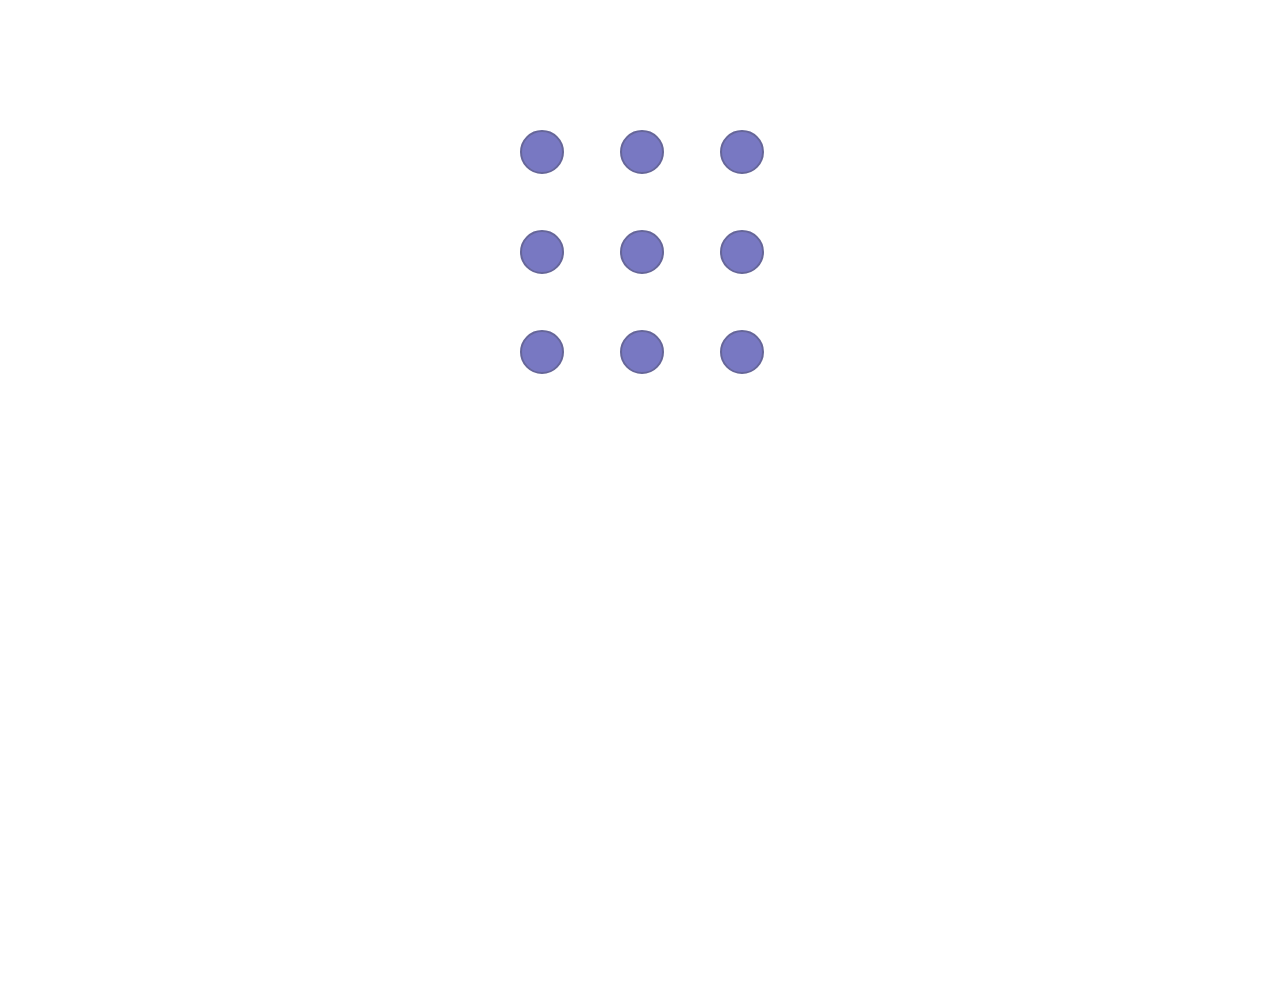
==== templates/index.html @ a3a0d261 "Setup for heroku" ====
<!doctype html>
<html>
    <head>
        <link rel="stylesheet" type="text/css" href="/static/style.css"/>
        <script src="http://ajax.googleapis.com/ajax/libs/jquery/1.9.1/jquery.min.js"></script>
        <script src="/static/src.js"></script>
    </head>
    <body>
        <div class="pattern">
            <div class="pattern-container"></div>
        </div>
    </body>
</html>
---- static/style.css ----
body, html {
    width: 100%;
    height: 100%;
    padding: 0;
    margin: 0;
}

.pattern {
    width: 300px;
    height: 300px;
    margin: 100px auto;
}

.pattern-container {
    position: relative;
    background: #F66;
}

.button {
    position: absolute;
    border-radius: 45px;
    width: 80px;
    height: 80px;
    z-index: 2;
}

.button .nub { 
    margin: 20px 20px;
    width: 40px;
    height: 40px;
    background: #7878C2;
    border-radius: 25px;
    border: 2px solid #669;
}

.button.active .nub{
    background: #78C28D;
}

.line {
    position: absolute;
    width: 100px;
    display: none;
    z-index: 1;
    border: 2px solid #167959;
}

.line.active {
    display: block;
}

.line.down {
       -moz-transform: rotate(90deg);  
     -o-transform: rotate(90deg);  
-webkit-transform: rotate(90deg);  
    -ms-transform: rotate(90deg);  
        transform: rotate(90deg);  
             zoom: 1;
}

.line.down.right {
       -moz-transform: rotate(45deg);  
     -o-transform: rotate(45deg);  
-webkit-transform: rotate(45deg);  
    -ms-transform: rotate(45deg);  
        transform: rotate(45deg);  
             zoom: 1;
    width: 150px;
}
.line.down.left {
       -moz-transform: rotate(315deg);  
     -o-transform: rotate(315deg);  
-webkit-transform: rotate(315deg);  
    -ms-transform: rotate(315deg);  
        transform: rotate(315deg);  
             zoom: 1;
    width: 150px;
}
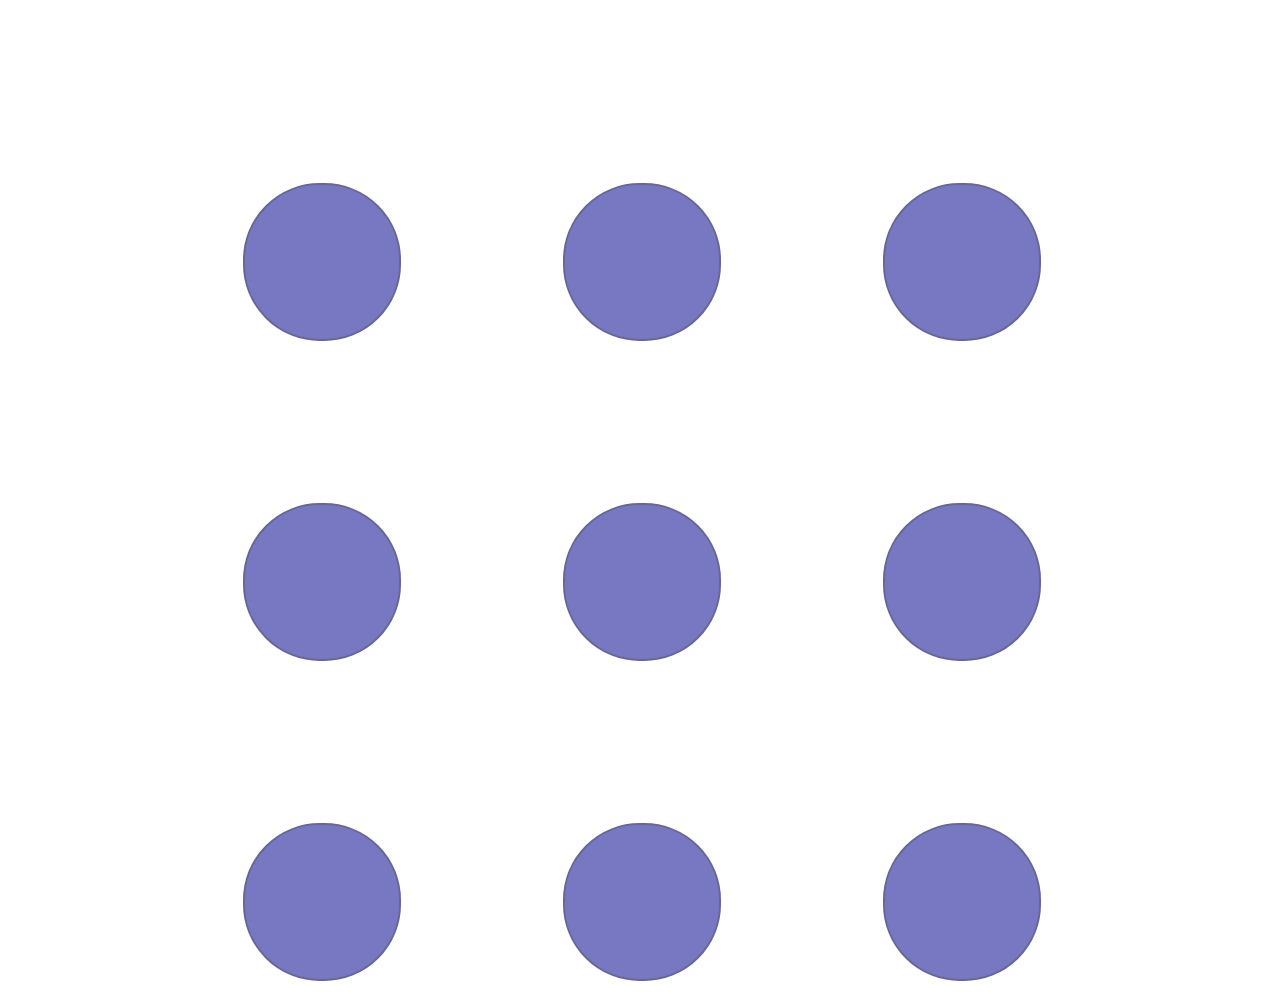
==== commit 46588c7b: "Got end-to-end solution working" ====
--- a/templates/index.html
+++ b/templates/index.html
@@ -3,7 +3,9 @@
     <head>
         <link rel="stylesheet" type="text/css" href="/static/style.css"/>
         <script src="http://ajax.googleapis.com/ajax/libs/jquery/1.9.1/jquery.min.js"></script>
-        <script src="/static/src.js"></script>
+        <script src="/static/button.js"></script>
+        <script src="/static/line.js"></script>
+        <script src="/static/draw.js"></script>
     </head>
     <body>
         <div class="pattern">
--- a/static/style.css
+++ b/static/style.css
@@ -1,14 +1,17 @@
 body, html {
     width: 100%;
-    height: 100%;
     padding: 0;
     margin: 0;
 }
 
+#register-pattern {
+    height: 400px;
+    width: 400px;
+    margin: auto;
+}
+
 .pattern {
-    width: 300px;
-    height: 300px;
-    margin: 100px auto;
+    margin-top: 100px;
 }
 
 .pattern-container {
@@ -18,19 +21,14 @@
 
 .button {
     position: absolute;
-    border-radius: 45px;
-    width: 80px;
-    height: 80px;
     z-index: 2;
 }
 
 .button .nub { 
-    margin: 20px 20px;
-    width: 40px;
-    height: 40px;
     background: #7878C2;
-    border-radius: 25px;
     border: 2px solid #669;
+    text-align: center;
+    font-family: sans-serif;
 }
 
 .button.active .nub{
@@ -39,14 +37,15 @@
 
 .line {
     position: absolute;
-    width: 100px;
-    display: none;
+    visibility: hidden;
     z-index: 1;
     border: 2px solid #167959;
+    margin: 0;
+    height: 0;
 }
 
 .line.active {
-    display: block;
+    visibility: visible;
 }
 
 .line.down {
@@ -65,7 +64,6 @@
     -ms-transform: rotate(45deg);  
         transform: rotate(45deg);  
              zoom: 1;
-    width: 150px;
 }
 .line.down.left {
        -moz-transform: rotate(315deg);  
@@ -74,5 +72,4 @@
     -ms-transform: rotate(315deg);  
         transform: rotate(315deg);  
              zoom: 1;
-    width: 150px;
 }
